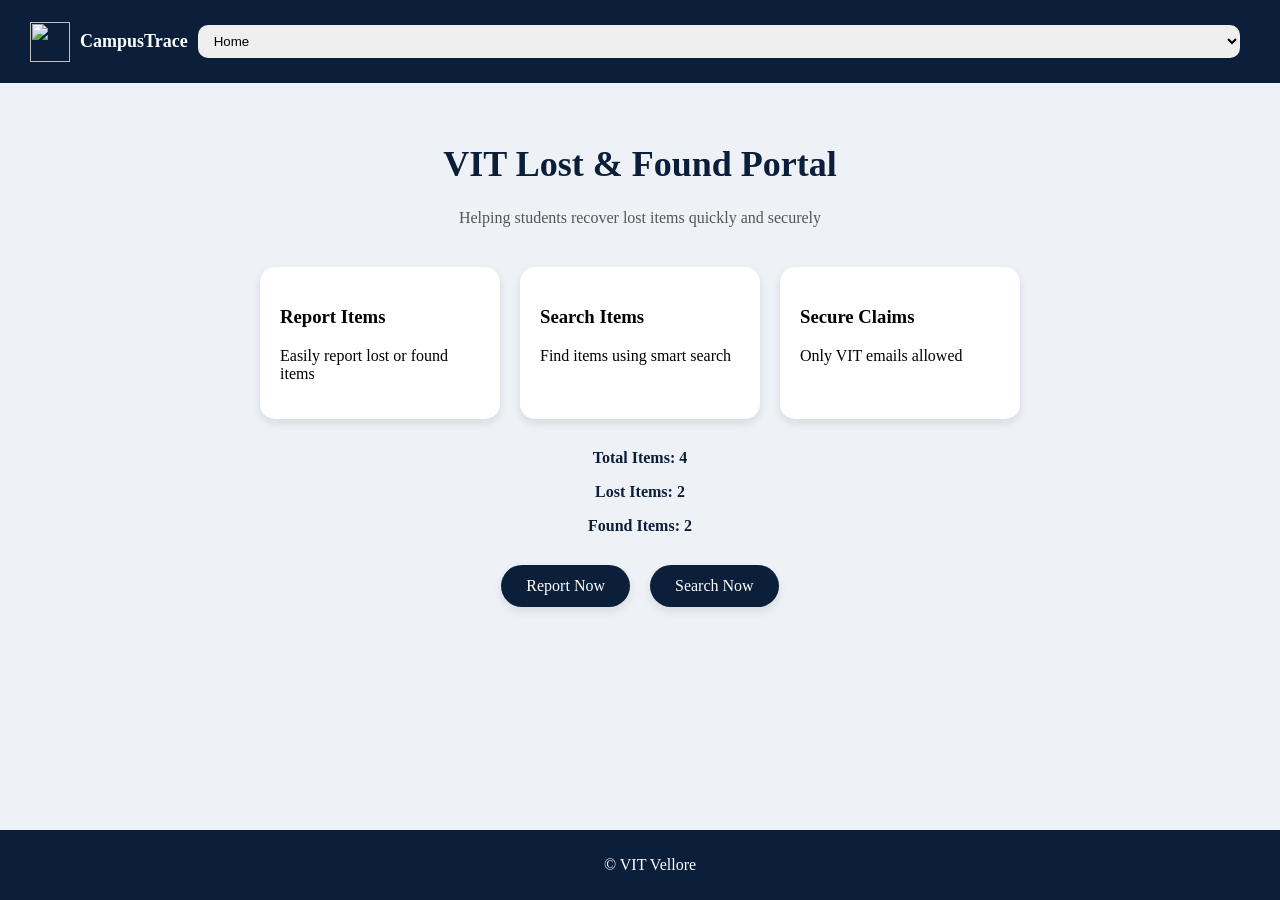
==== index.html @ 725d88db "Add files via upload" ====
<!DOCTYPE html>
<html>
<head>
<title>VIT CampusTrace</title>
<link rel="stylesheet" href="style.css">
</head>
<body>

<header>
<div class="logo">
<img src="/Applications/XAMPP/xamppfiles/htdocs/images/vit.png" class="logo-img">
<span>CampusTrace</span>
</div>

<select onchange="navigate(this.value)" class="dropdown" id="nav">
<option value="index.html">Home</option>
<option value="report.html">Report Item</option>
<option value="items.html">Search Items</option>
<option value="claim.html">Claim Item</option>
</select>
</header>

<div class="home">
<h1>VIT Lost & Found Portal</h1>
<p>Helping students recover lost items quickly and securely</p>
</div>

<div class="features">
<div class="feature-card">
<h3>Report Items</h3>
<p>Easily report lost or found items</p>
</div>
<div class="feature-card">
<h3>Search Items</h3>
<p>Find items using smart search</p>
</div>
<div class="feature-card">
<h3>Secure Claims</h3>
<p>Only VIT emails allowed</p>
</div>
</div>

<div class="stats">
<p>Total Items: <span id="total"></span></p>
<p>Lost Items: <span id="lost"></span></p>
<p>Found Items: <span id="found"></span></p>
</div>

<div class="quick">
<a href="report.html">Report Now</a>
<a href="items.html">Search Now</a>
</div>

<footer>
<p>© VIT Vellore</p>
</footer>

<script>
function navigate(page){
if(page) window.location.href = page;
}

let current = window.location.pathname.split("/").pop();
let nav = document.getElementById("nav");

if(nav){
for(let i=0;i<nav.options.length;i++){
if(nav.options[i].value === current){
nav.selectedIndex = i;
}
}
}
</script>

<script src="script.js"></script>
</body>
</html>
---- style.css ----
body{
margin:0;
font-family:Segoe UI;
background:#eef2f7;
}

header{
background:#0b1f3a;
color:white;
display:flex;
justify-content:space-between;
align-items:center;
padding:15px 30px;
position:sticky;
top:0;
z-index:1000;
}

.logo{
display:flex;
align-items:center;
gap:10px;
font-weight:bold;
font-size:18px;
}

.logo-img{
width:40px;
height:40px;
object-fit:contain;
transition:0.3s;
}

.logo-img:hover{
transform:scale(1.1);
}

.dropdown{
padding:8px 12px;
border-radius:10px;
border:none;
cursor:pointer;
}

.home{
text-align:center;
margin-top:60px;
}

.home h1{
font-size:36px;
color:#0b1f3a;
}

.home p{
color:#555;
}

.features{
display:flex;
justify-content:center;
gap:20px;
margin-top:40px;
flex-wrap:wrap;
}

.feature-card{
background:white;
padding:20px;
border-radius:15px;
width:200px;
box-shadow:0 4px 10px rgba(0,0,0,0.1);
transition:0.3s;
}

.feature-card:hover{
transform:translateY(-5px);
}

.stats{
margin-top:30px;
text-align:center;
font-weight:bold;
color:#0b1f3a;
}

.quick{
display:flex;
justify-content:center;
align-items:center;
gap:20px;
margin-top:30px;
}

.quick a{
display:inline-block;
padding:12px 25px;
background:#0b1f3a;
color:white;
border-radius:25px;
text-decoration:none;
font-weight:500;
font-size:16px;
transition:0.3s;
box-shadow:0 4px 10px rgba(0,0,0,0.1);
}

.quick a:hover{
background:#163d6b;
transform:translateY(-2px);
}

.card-container{
text-align:center;
margin-top:40px;
}

.form-card{
background:white;
padding:25px;
width:300px;
margin:auto;
border-radius:15px;
box-shadow:0 6px 20px rgba(0,0,0,0.1);
}

input,select,textarea{
width:90%;
margin:10px;
padding:10px;
border-radius:10px;
border:1px solid #ccc;
outline:none;
}

.search{
width:250px;
margin-bottom:20px;
}

button{
padding:10px 20px;
border:none;
background:#0b1f3a;
color:white;
border-radius:20px;
cursor:pointer;
transition:0.3s;
}

button:hover{
background:#163d6b;
}

#list{
display:flex;
flex-wrap:wrap;
justify-content:center;
}

.card{
background:white;
margin:10px;
padding:15px;
width:250px;
border-radius:15px;
box-shadow:0 6px 20px rgba(0,0,0,0.1);
transition:0.3s;
}

.card:hover{
background:#f1f1f1;
transform:translateY(-3px);
cursor:pointer;
}

.highlight{
background:lightgrey;
padding:2px 5px;
border-radius:5px;
}

.lost{
border-left:5px solid red;
}

.found{
border-left:5px solid green;
}

footer{
background:#0b1f3a;
color:white;
text-align:center;
padding:10px;
position:fixed;
bottom:0;
width:100%;
}
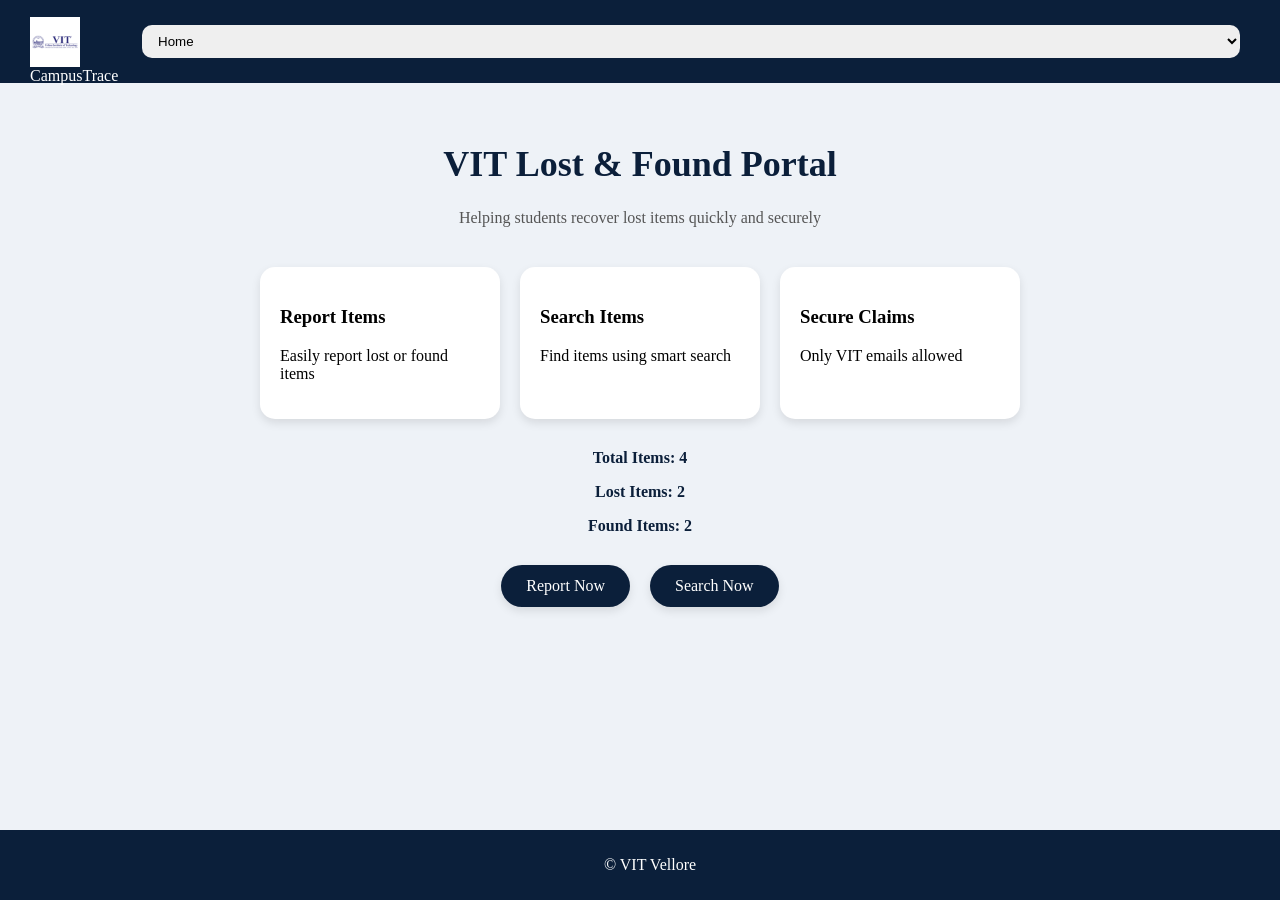
==== commit bf507407: "Update logo image source in index.html" ====
--- a/index.html
+++ b/index.html
@@ -8,7 +8,7 @@
 
 <header>
 <div class="logo">
-<img src="/Applications/XAMPP/xamppfiles/htdocs/images/vit.png" class="logo-img">
+<img src="https://reddysurya996.github.io/webproj2/vit.jpg" class="logo">
 <span>CampusTrace</span>
 </div>
 
@@ -74,4 +74,4 @@
 
 <script src="script.js"></script>
 </body>
-</html>+</html>
--- a/style.css
+++ b/style.css
@@ -16,14 +16,12 @@
 z-index:1000;
 }
 
-.logo{
-display:flex;
-align-items:center;
-gap:10px;
-font-weight:bold;
-font-size:18px;
+.logo {
+  width: 50px;
+  height: 50px;
+  object-fit: contain;
+  display: block;
 }
-
 .logo-img{
 width:40px;
 height:40px;
@@ -196,4 +194,4 @@
 position:fixed;
 bottom:0;
 width:100%;
-}+}
